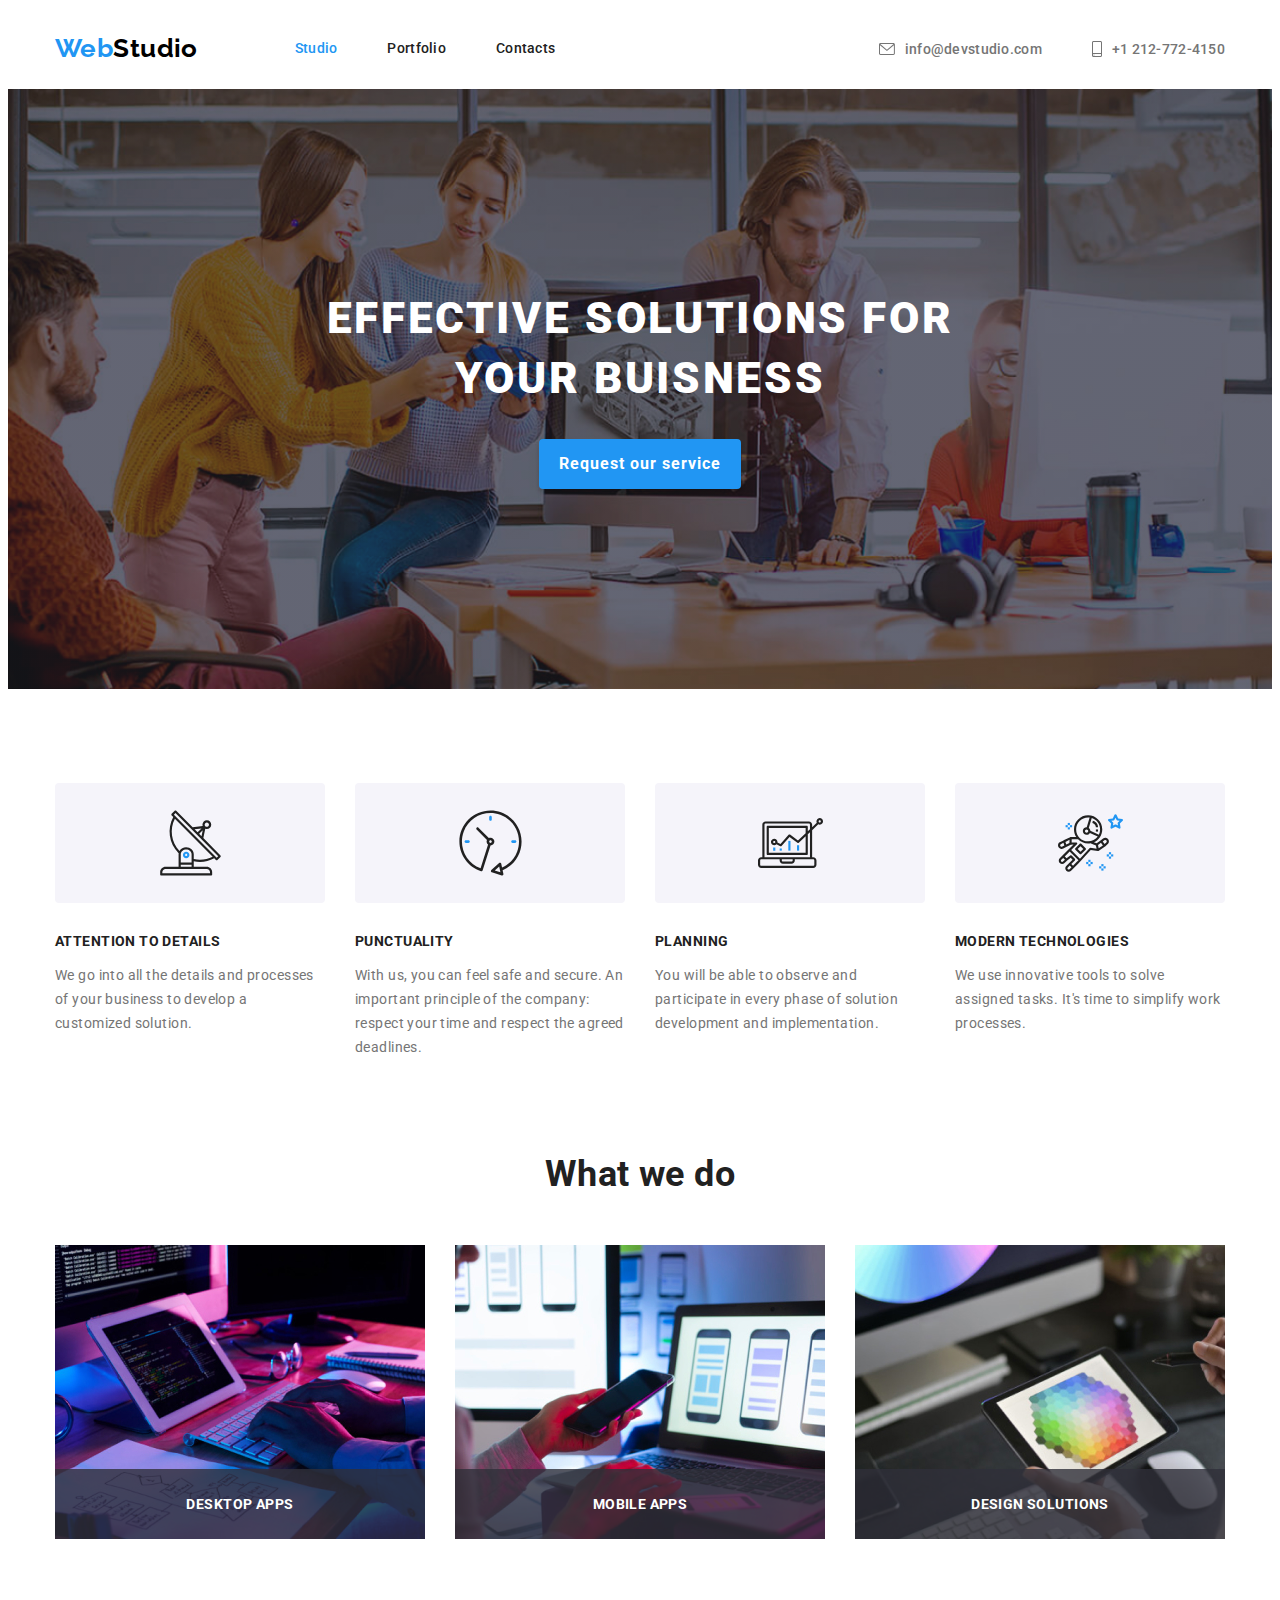
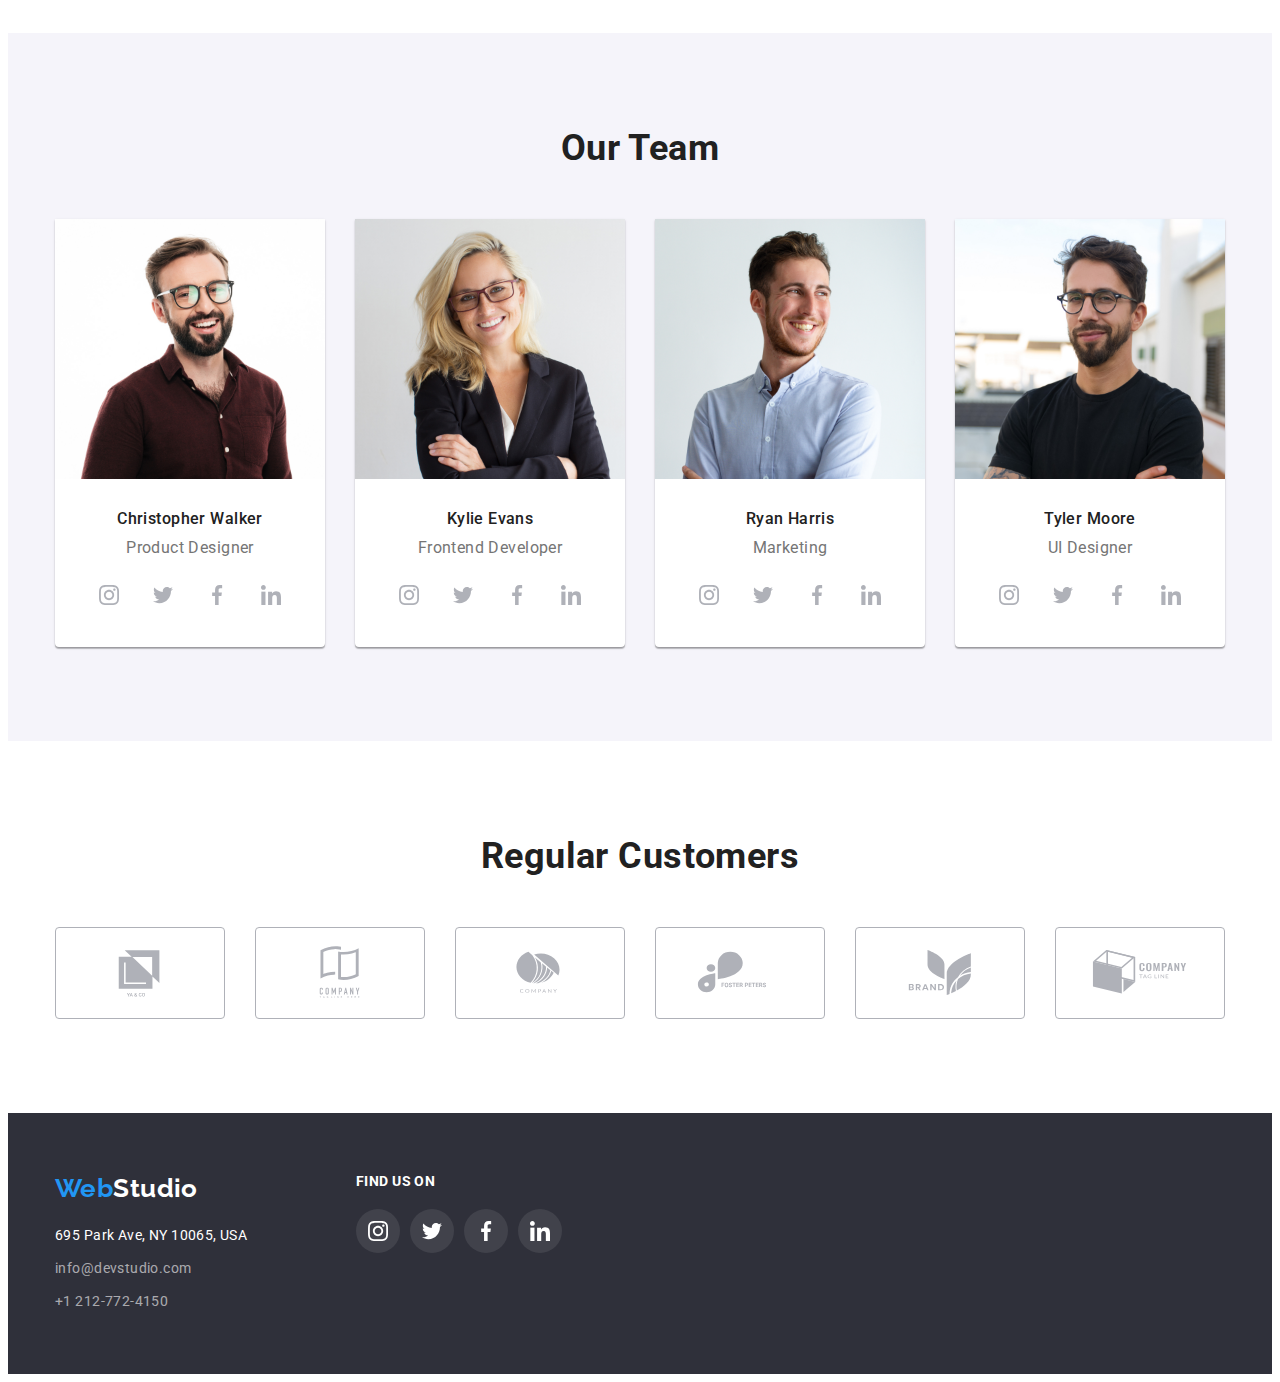
==== index.html @ cb1617dd "update1" ====
<!DOCTYPE html>
<html lang="en">
<head>
    <meta charset="UTF-8">
    <meta http-equiv="X-UA-Compatible" content="IE=edge">
    <meta name="viewport" content="width=device-width, initial-scale=1.0">
    <title>homework #1</title>
    <link rel="preconnect" href="https://fonts.googleapis.com"> 
    <link rel="preconnect" href="https://fonts.gstatic.com" crossorigin> 
    <link href="https://fonts.googleapis.com/css2?family=Raleway:wght@700&family=Roboto:wght@400;500;700;900&display=swap" rel="stylesheet">
    <link rel="stylesheet" href="https://cdnjs.cloudflare.com/ajax/libs/modern-normalize/1.1.0/modern-normalize.min.css" integrity="sha512-wpPYUAdjBVSE4KJnH1VR1HeZfpl1ub8YT/NKx4PuQ5NmX2tKuGu6U/JRp5y+Y8XG2tV+wKQpNHVUX03MfMFn9Q==" crossorigin="anonymous" referrerpolicy="no-referrer" />
    <link rel="stylesheet" href="./Stylee.css">
      <style>
            a{text-decoration: none;
            }
            li{list-style-type: none;}</style>
        
</head>
<body>
    
    <header class="header-nav-studio ">
        <div class="conteiner">
            
        <nav class="logos ">
            

            <a href="index.html" class="logo">Web<span class="color-logo">Studio</a>
            <ul class="logos upper-logos">
               
                <li class="li-bar"><a href="index.html" class=" nav-bar color-change " style="color:#2196F3"><div class="sub-border"></div>Studio</a></li>
                    <li class="li-bar"><a href="portfolio.index.html" class="nav-bar color-change "><div class="sub-border"></div>Portfolio</a></li>
                <li><a href="" class="nav-bar color-change"><div class="sub-border"></div>Contacts</a></li>
            </ul>
        </nav>
            <ul class="logos upper-logos mail-tel">
                
                    <li><a href="mailto:info@devstudio.com" class="upper-contact-info ">
                        <svg width="16" height="12" class="envelop"><use href="./icons.svg#icon-envelope-hover"></use></svg>info@devstudio.com</a></li>
                    <li><a href="tel:+1 212-772-4150" class="upper-contact-info "><svg width="10" height="16" class="envelop"><use href="./icons.svg#icon-smartphone"></use></svg>+1 212-772-4150</a></li>
                </ul>
            
            </div>  
    </header>
    <main>
        
        <section class="first-bg ">
            <div class="conteiner bg">
                
                    <h1 class="main-words">
                        EFFECTIVE SOLUTIONS FOR YOUR BUISNESS
                    </h1>
                    <button type="button" class="first-btn" data-open-modal>Request our service</button>
        
        </div>
        </section>  
        <section class="info-section section">
            <div class="conteiner">
            <h2 class="title hide">Second section</h2>
            <ul class="info">
                <li class="block">
                  <div class="icons-up"><svg width="65" height="70"><use href="./icons.svg#icon-antenna-1"></use></svg></div>

                    <h3 class="section-headers">ATTENTION TO DETAILS</h3>
                    <p class="details">We go into all the details and processes of your business to develop a customized solution.</p> 
                </li>



                <li class="block">
                    <div class="icons-up"><svg width="65" height="70"><use href="./icons.svg#icon-clock-1"></use></svg></div>
                    <h3 class="section-headers">PUNCTUALITY</h3>
                   <p class="details">With us, you can feel safe and secure. An important principle of the company: respect your time and respect the agreed deadlines.</p> 

                </li>



                <li class="block">
                    <div class="icons-up"><svg width="65" height="70"><use href="./icons.svg#icon-diagram-1"></use></svg></div>
                    <h3 class="section-headers">PLANNING</h3>
                     <p class="details">You will be able to observe and participate in every phase of solution development and implementation.
                    </p> 
                </li>



                <li class="block">
                    <div class="icons-up"><svg width="65" height="70"><use href="./icons.svg#icon-astronaut-1"></use></svg></div>
                    <h3 class="section-headers">MODERN TECHNOLOGIES</h3>
                    <p class="details">We use innovative tools to solve assigned tasks. It's time to simplify work processes.</p> 
                </li>



            </ul>
        </div>
        </section>
        <section class="section-img section">
            <div class="conteiner">
                <h2 class="title">What we do</h2>
                <ul class="img-pict">
                        <li class="img-picture">
                            <div class="picture-name"><p class="offers">DESKTOP APPS</p>
                            <img src="./img/img1/img.jpg" alt="" width="370">
                            </div>
                        </li>
                        <li class="img-picture">
                            <div class="picture-name"><p class="offers">MOBILE APPS</p>
                            <img src="./img/img1/img-2.jpg" alt="" width="370">
                        </li>
                        <li class="img-picture">
                            <div class="picture-name"><p class="offers">DESIGN SOLUTIONS</p>
                            <img src="./img/img1/img-3.jpg" alt="" width="370">
                        </li>


                </ul>
            </div>
        </section>
        <section class="second-bg section">
            <div class="conteiner">
            <h2 class="title">Our Team</h2>
            <ul class="people">
                <li class="people-list"><img src="./img/img1/img-4.jpg" alt="" width="270" >
                    <h3 class=" studio-img-header">Christopher Walker</h3>
                    <p class="studio-img-prop">Product Designer</p>
                    <ul class="social-link list link">
                        <li class="social-list"><a href="" class="studio-soc-link"><svg class="social-icons" width="20" height="20">
                            <use href="./icons.svg#icon-instagram-2"></use>
                        </svg></a></li>
                        <li class="social-list"><a href="" class="studio-soc-link"><svg class="social-icons"width="20" height="20" >
                            <use href="./icons.svg#icon-twitter-1"></use>
                        </svg></a></li>
                        <li class="social-list"><a href="" class="studio-soc-link"><svg class="social-icons" width="20" height="20">
                            <use href="./icons.svg#icon-facebook-1"></use>
                        </svg></a></li>
                        <li class="social-list"><a href="" class="studio-soc-link"><svg class="social-icons" width="20" height="20">
                            <use href="./icons.svg#icon-linkedin-1"></use>
                        </svg></a></li>
                    </ul>
                </li>
                <li class="people-list"><img src="./img/img1/img-5.jpg" alt="" width="270">
                    <h3 class="studio-img-header">Kylie Evans</h3>
                    <p class=" studio-img-prop">Frontend Developer</p>
                    <ul class="social-link list link">
                        <li class="social-list"><a href="" class="studio-soc-link"><svg class="social-icons" width="20" height="20">
                            <use href="./icons.svg#icon-instagram-2"></use>
                        </svg></a></li>
                        <li class="social-list"><a href="" class="studio-soc-link"><svg class="social-icons" width="20" height="20">
                            <use href="./icons.svg#icon-twitter-1"></use>
                        </svg></a></li>
                        <li class="social-list"><a href="" class="studio-soc-link"><svg class="social-icons" width="20" height="20">
                            <use href="./icons.svg#icon-facebook-1"></use>
                        </svg></a></li>
                        <li class="social-list"><a href="" class="studio-soc-link"><svg class="social-icons" width="20" height="20">
                            <use href="./icons.svg#icon-linkedin-1"></use>
                        </svg></a></li>
                    </ul>
                </li>
                <li class="people-list"><img src="./img/img1/img-6.jpg" alt="" width="270">
                    <h3 class=" studio-img-header">Ryan Harris</h3>
                    <p class=" studio-img-prop">Marketing</p>
                    <ul class="social-link list link">
                        <li class="social-list"><a href="" class="studio-soc-link"><svg class="social-icons" width="20" height="20">
                            <use href="./icons.svg#icon-instagram-2"></use>
                        </svg></a></li>
                        <li class="social-list"><a href="" class="studio-soc-link"><svg class="social-icons" width="20" height="20">
                            <use href="./icons.svg#icon-twitter-1"></use>
                        </svg></a></li>
                        <li class="social-list"><a href="" class="studio-soc-link"><svg class="social-icons" width="20" height="20">
                            <use href="./icons.svg#icon-facebook-1"></use>
                        </svg></a></li>
                        <li class="social-list"><a href="" class="studio-soc-link"><svg class="social-icons" width="20" height="20">
                            <use href="./icons.svg#icon-linkedin-1"></use>
                        </svg></a></li>
                    </ul>
                </li>
                <li class="people-list"><img src="./img/img1/img-7.jpg" alt="" width="270">
                     <h3 class=" studio-img-header">Tyler Moore</h3>
                     <p class="studio-img-prop">UI Designer</p>
                     <ul class="social-link list link">
                        <li class="social-list"><a href="" class="studio-soc-link"><svg class="social-icons" width="20" height="20" >
                            <use href="./icons.svg#icon-instagram-2"></use>
                        </svg></a></li>
                        <li class="social-list"><a href="" class="studio-soc-link"><svg class="social-icons" width="20" height="20">
                            <use href="./icons.svg#icon-twitter-1"></use>
                        </svg></a></li>
                        <li class="social-list"><a href="" class="studio-soc-link"><svg class="social-icons" width="20" height="20">
                            <use href="./icons.svg#icon-facebook-1"></use>
                        </svg></a></li>
                        <li class="social-list"><a href="" class="studio-soc-link"><svg class="social-icons" width="20" height="20">
                            <use href="./icons.svg#icon-linkedin-1"></use>
                        </svg></a></li>
                    </ul>
                </li>




            </ul>

        </div>
        </section>
        <section class="section">
            <div class="conteiner">
            <h2 class="title">Regular Customers</h2>
            <ul class="icons-list-down">
                <li class="icons-box"><a href="" class="icon-box-link"><svg class="icons-down-studio" width="106" height="60">
                    <use href="./icons.svg#icon-Logo"></use>
                </svg></a></li>
                <li class="icons-box"><a href="" class="icon-box-link"><svg class="icons-down-studio" width="106" height="60">
                    <use href="./icons.svg#icon-Logo-2"></use>
                </svg></a></li>
                <li class="icons-box"><a href="" class="icon-box-link"><svg class="icons-down-studio" width="106" height="60">
                    <use href="./icons.svg#icon-Logo-3"></use>
                </svg></a></li>
                <li class="icons-box"><a href="" class="icon-box-link"><svg class="icons-down-studio" width="106" height="60">
                    <use href="./icons.svg#icon-Logo-4"></use>
                </svg></a></li>
                <li class="icons-box"><a href="" class="icon-box-link"><svg class="icons-down-studio" width="106" height="60">
                    <use href="./icons.svg#icon-Logo-5"></use>
                </svg></a></li>
                <li class="icons-box"><a href="" class="icon-box-link"><svg class="icons-down-studio" width="106" height="60">
                    <use href="./icons.svg#icon-Logo-6"></use>
                </svg></a></li>
            </ul>
        </div>
        </section>
    </main>
    <footer>
        <div class="conteiner">
            <div class="main-footer-flex">
                <div class="conteiner-contacts">
                        <a href="index.html" class="logo logo-footer">Web<span class="color-logo-down">Studio</a>
                        <address>
            
                
                        <ul class="footer-flex">
                        
                                <li class="adress-google"><a href="https://goo.gl/maps/2E1uWRTM2Sup1DQt5" class="down-adress color-change-white"> 695 Park Ave, NY 10065, USA</a></li>
                                <li><a href="mailto:info@devstudio.com" class="down-contact-info color-change-down">
                                        info@devstudio.com</a></li>
                                <li><a href="tel:+1 212-772-4150" class="down-contact-info color-change-down">+1 212-772-4150</a>
                            
                        </ul>
                    </div>       
                        <div class="footer-icons-flex">
                                    <p class="words-link">Find us on</p>
                                <ul class="social-link-footer list link footer-icons">
                                    
                                        <li class="social-list-footer"><a href="" class="studio-soc-link-footer"><svg class="social-icons-footer" width="20" height="20">
                                            <use href="./icons.svg#icon-instagram-2"></use>
                                        </svg></a></li>
                                        <li class="social-list-footer"><a href="" class="studio-soc-link-footer"><svg class="social-icons-footer" width="20" height="20">
                                            <use href="./icons.svg#icon-twitter-1"></use>
                                        </svg></a></li>
                                        <li class="social-list-footer"><a href="" class="studio-soc-link-footer"><svg class="social-icons-footer" width="20" height="20">
                                            <use href="./icons.svg#icon-facebook-1"></use>
                                        </svg></a></li>
                                        <li class="social-list-footer"><a href="" class="studio-soc-link-footer"><svg class="social-icons-footer" width="20" height="20">
                                            <use href="./icons.svg#icon-linkedin-1"></use>
                                        </svg></a></li>
                                 </ul>
                         </div>   
            </div>   
           
            <div class="backdrop is-hidden" data-backDrop>
                <div class="window">
                    <a href="" data-close-modal>
                    <div class="border">
                        <svg width="11" height="11" class="close-cross"><use href="./icons.svg#icon-Vector-2"></use></svg></div></a></div></div>
       

         </address>


        </div>
    </footer>
  <script>
        const refs = {
              openModalBtn: document.querySelector("[data-open-modal]"),
              closeModalBtn: document.querySelector ("[data-close-modal]") , 
              backDrop:    document.querySelector("[data-backdrop]"),
            
        };

        refs.openModalBtn.addEventListener("click" , toggleModal)
        refs.closeModalBtn.addEventListener("click" , toggleModal)
        refs.backDrop.addEventListener("click" , logBackDropClick)

        function toggleModal() {
            refs.backDrop.classList.toggle("is-hidden")
        }
        function logBackDropClick() {
            console.log("")
        }

  </script>
</body>
</html>
---- Stylee.css ----
.color-change{
    color: #212121;;
}
.color-change:hover{
    color: #2196F3;

}.color-change:hover .sub-border{
    
    background: #2196F3;
}

.color-change-gray{
    color: #757575;
}
.color-change-gray:hover{
    color: #2196F3;
    fill: #2196F3;
}
.color-change-white{
    color: white;
}
.color-change-white:hover{
    color: #2196f3;
}
.color-change-down{
     color: rgba(255, 255, 255, 0.6);
}
.color-change-down:hover{
    color: #2196f3;}
.color-logo{
    color: black;
}
.color-logo-down{
    color: #FFFFFF;
}
*{
    box-sizing: border-box;
}
h1,h2,h3,h4,h5,h6,ul,p{
    margin: 0;
    padding: 0;
}
body{
    font-family: Roboto;
    line-height: 1.71;
    letter-spacing: 0.03em;
    font-size: 14px;
   
}
.conteiner{
   width: 1200px;
   padding: 0 15px;
   margin: 0 auto;
   
   
}
img{
    display: block;
    max-width: 100%;
    height: auto;
}
header .conteiner{
    display: flex;
   
}
.li-bar{
    margin-right: 50px;
    
}

.logos{
    display: flex;
   align-items: center;

    
    
}
.sub-border{
    
border-radius: 2px;
position: absolute;
width: 48px;
height: 4px;
bottom: 0;
align-items: center;

}


.info{
    display: flex;
}
.block{
    width: 270px;
    

  
}


.block:not(:last-child){
    margin-right: 30px;
}
.upp-nav{
    display: flex;
}
.logo{
    font-family: 'Raleway';
    font-style: normal;
    font-weight: 700;
    font-size: 26px;
    line-height: 31px;
    /* identical to box height */
    margin-right: 97px;
    
    color: #2196F3;}
  
    .envelop{
        margin-right: 10px;
        fill: currentColor;
        
      
    }
    .nav-bar{
        font-style: normal;
        font-weight: 500;
        font-size: 14px;
        line-height: 16px;
        letter-spacing: 0.02em;
       
        
        }
        .nav-bar-right{
            margin-right: 50px;
        }
    .header-nav{
        padding: 25px 0 ;
        border-bottom: 1px solid #ececec;
        position: relative;
        
        
    }
    .header-nav-studio{
        padding: 25px 0 ;
        
        position: relative;
        
    }
    .mail-tel{
        margin-left: auto;
        gap: 50px;
    }
    .img-pict{
        display: flex;
        padding-left: 0;

    }
    .img-picture{
        margin-right: 30px;
    }
    .img-picture:last-child{
        margin-right: 0;
    }
    
    .upper-contact-info{
        font-style: normal;
        font-weight: 500;
        font-size: 14px;
        line-height: 16px;
        letter-spacing: 0.02em;
        display: flex;
        align-items: center;
        
        color: #757575;}
        .upper-contact-info:hover{
            color: #2196F3;

        }
        
    
    .icons-up{
        background-color: #F5F4FA;
        border-radius: 4px;
        width: 270px;
        height: 120px;
        display: flex;
        justify-content: center;
        align-items: center;
        margin-bottom: 30px;
       
    }    
    
    .people{
        display: flex;
        padding-left: 0;
    }
    .people-list{
        background-color: #FFFFFF;
        box-shadow: 0px 1px 3px rgba(0, 0, 0, 0.12), 0px 1px 1px rgba(0, 0, 0, 0.14), 0px 2px 1px rgba(0, 0, 0, 0.2);
        border-radius: 0px 0px 4px 4px;
       
        text-align: center;
        width: 270px;
       
     
    }
    .people-list:not(:last-child){
        margin-right: 30px;
    }
    .block-port{
        width: 370px;
       
      
    
    }
    /* .block-port:hover{
       
        box-shadow: 0px 1px 1px rgba(0, 0, 0, 0.12),   
         0px 4px 4px rgba(0, 0, 0, 0.06), 1px 4px 6px rgba(0, 0, 0, 0.16);

    } */
   
   
    
    .main-words{
        width: 695px;
       
      
        font-style: normal;
        font-weight: 900;
        font-size: 44px;
        line-height: 1.36;
        /* or 136% */
        text-align: center;
        letter-spacing: 0.06em;
        text-transform: uppercase;
        margin: 0 auto 30px;
        
        color: #FFFFFF;}
        
        .first-btn{
        margin: 0 auto ;
        padding: 10px 20px;
          
            font-family: inherit;
            font-style: normal;
            font-weight: 700;
            font-size: 16px;
            line-height: 1.88;
            /* identical to box height, or 188% */
            display: flex;
            align-items: center;
            text-align: center;
            letter-spacing: 0.06em;
            cursor: pointer;
            border: none;
            
            color: #FFFFFF;
            background: #2196F3;
            box-shadow: 0px 4px 4px rgba(0, 0, 0, 0.15);
            border-radius: 4px;
            }
    .section{
        padding: 94px 0;
    }
    .info-section{
        padding: 94px 0 0 0;
        
    }
    .first-bg{

           padding-top: 200px;
           padding-bottom: 200px;
        
      background-color: #C4C4C4;
      background-image:linear-gradient(rgba(47, 48, 58, 0.4),rgba(47, 48, 58, 0.4)),url(./img/img2/Img-17.jpg) ;
      



      
      background-position: center;
      background-repeat: no-repeat;
      background-size: cover;
                }
        .section-headers{
           margin-bottom: 15px;
            font-style: normal;
            font-weight: 700;
            font-size: 14px;
            line-height: 16px;
           
            text-transform: uppercase;
            
            color: #212121;}
           
           
    .details{
        font-style: normal;
        
        font-size: 14px;
        
        /* or 171% */
      
        
        color: #757575;
        }
        
        .title{
           margin-bottom: 50px;
            font-style: normal;
            font-weight: 700;
            font-size: 36px;
            line-height: 42px;
            text-align: center;
      
            
            color: #212121;}
        .second-bg{background: #F5F4FA;}
        .social-link{
            display: flex;
            justify-content: center;
            align-items: center;
            gap: 10px;
            padding-bottom: 30px;
            
        }
        .social-list{
            
            width: 44px;
            height: 44px;
           
            
            
           
        }
        
      
        .studio-soc-link{
            
            width: 44px;
            height: 44px;
            
            
            
            display: flex;
            justify-content: center;
            align-items: center;
            border-radius: 50%;

            
        }
        .studio-soc-link-footer{
            background-color: rgba(225, 225, 225, 0.1);
            width: 44px;
            height: 44px;
            
            
            
            display: flex;
            justify-content: center;
            align-items: center;
            border-radius: 50%;

        }
        .studio-soc-link:hover {
            background-color: #2196F3;
        }
        .studio-soc-link:hover .social-icons{
            fill: #FFFFFF;
        }
        .studio-soc-link-footer:hover {
            background-color: #2196F3;
        }
        .studio-soc-link-footer:hover .social-icons{
            fill: #FFFFFF;
        }
        .social-icons{
            
            justify-content: center;
            fill: #afb1b8; 

        }
        .social-icons-footer{
            
            justify-content: center;
            fill: #FFFFFF; 

        }
    .icons-list-down{
        display: flex;
        justify-content: center;
        align-items: center;
        gap: 30px;

        
    }
  
   .icon-box-link{
   
    display: flex;
    justify-content: center;
    align-items: center;
    border: 1px solid #AFB1B8;
    width: 170px;
    height: 92px;
    border-radius: 4px;
    
    
   }
   .icon-box-link:hover .icons-down-studio {
   fill: #2196F3;
   
   
   }
   .icon-box-link:hover {
    border-color: #2196F3;
   }
   .icons-down-studio{
   
    fill: #AFB1B8;
   }
  footer{
            background: #2F303A;
            padding: 60px 0;
               
  }
        .down-adress{
            font-style: normal;
            
            font-size: 14px;
          
            /* or 171% */
        
            
            color: #FFFFFF;}
    
.down-contact-info{
    font-style: normal;
 
    font-size: 14px;
    
   

    
    color: rgba(255, 255, 255, 0.6);
    }
address ul {
    padding-left: 0;
}
.footer-flex{
    display: flex;
    flex-direction: column;
    gap: 9px;
    width: 231px;
}


.conteiner-contacts{
    margin-right: 70px;
}
.main-footer-flex{
    display: flex;

}
.social-link-footer{
    display: flex;
   
    align-items: center;
    gap: 10px;
    
}


.words-link{
    margin-bottom: 20px;
    
    font-style: normal;
font-weight: 700;
font-size: 14px;
line-height: 16px;
letter-spacing: 0.03em;
text-transform: uppercase;

color: #FFFFFF;
}

   
.btn-colors-portfolio{
    font-family: inherit;
    color: #212121;
    background-color: #F5F4FA;
    cursor: pointer;
    border: none;
    font-style: normal;
font-weight: 500;
font-size: 16px;
line-height: 1.62;
/* identical to box height, or 162% */


padding: 6px 33px;

border-radius: 4px;
}



.btn-list{
    margin: 0 0 50px;
    display: flex;
    justify-content: center;
    gap: 8px;
    
    
}
.btn-colors-portfolio:hover{
    color: #FFFFFF;
    background-color: #2196F3;
    box-shadow: 0px 3px 1px rgba(0, 0, 0, 0.1), 0px 1px 2px rgba(0, 0, 0, 0.08), 0px 2px 2px rgba(0, 0, 0, 0.12);

}
.link-portfolio-pict{
    display: block;
}
.link-portfolio-pict:hover {
   
    
box-shadow: 0px 1px 1px rgba(0, 0, 0, 0.12), 0px 4px 4px rgba(0, 0, 0, 0.06), 1px 4px 6px rgba(0, 0, 0, 0.16);

}
.link-portfolio-pict:hover .text-styles{
   transition: 1s ;

   opacity: 1;
}
.link-portfolio-pict:hover .opac-text::before{
opacity: 1;
transition: 1s ;
}

.picture-name{
    position: relative;
    display: flex;
    justify-content: center;
    align-content: unset;
    width: 100%;
    height: 100%;
}
.offers{
    bottom: 27px;
    position: absolute;
    font-style: normal;
font-weight: 700;
font-size: 14px;
line-height: 16px;
text-align: center;
letter-spacing: 0.03em;
text-transform: uppercase;

color: #FFFFFF;

}
.picture-name::before{
    display: inline-block;
    position: absolute;
    content: '';
    width: 100%;
    height: 70px;
    bottom: 0;
    background: rgba(47, 48, 58, 0.8);
}

.opac-text{
   position: relative;
   display: flex;
   justify-content: center;
   align-items: center;
   width: 100%;
   height: 100%;
   ;
   
   
}
.opac-text::before{
    display: inline-block;
    position: absolute;
    content: '';
    width: 100%;
    height: 100%;
    background-color: rgba(33, 150, 243, 0.9);

opacity: 0;

}
.text-styles{
    position: absolute;
    font-style: normal;
    font-weight: 400;
    font-size: 18px;
    line-height: 156%;
    /* or 156% */
    letter-spacing: 0.03em;
    
    color: #FFFFFF;
    opacity: 0;
    width: 322px;
    height: 140px;
    
    
   
    

    

    
  



}

.portfolio-header{
    border-bottom: 1px solid #ECECEC;
}
.portfolio-img-header{
    font-style: normal;
    font-weight: 700;
    font-size: 18px;
    line-height: 2.00;
    /* identical to box height, or 200% */
    letter-spacing: 0.06em;
    margin-bottom: 4px;
   
    color: #212121;}
    .portfolio-img-prop{
        font-style: normal;
       
        font-size: 16px;
        line-height: 1.88;
        /* identical to box height, or 188% */
       
       
        color: #757575;
        }
        .portfolio-list{
            display: flex;
           
            flex-wrap: wrap;
            padding-left: 0;
            gap: 30px;
            
        }
        .position-img{
            border: 1px solid #ececec;
            padding: 20px 24px;
            border-top: none;
        }
        .hide{
            display: none;
        }
        
        
        .studio-img-header{
            font-style: normal;
            font-weight: 500;
            font-size: 16px;
            line-height: 19px;
            /* identical to box height */
         
            padding-top: 30px;
            margin-bottom: 10px;
            
            color: #212121;}
            .studio-img-prop{
                font-style: normal;
                padding-bottom: 16px;
                font-size: 16px;
                line-height: 19px;
                /* identical to box height */
                margin-top: 0px;
                
                
                color: #757575;}
.logo-footer{
    display: inline-block;
    margin-bottom: 20px;
    margin-right: 0;
}

.backdrop{
    position: fixed;
    top: 0;
    left: 0;
    width: 100%;
    height: 100%;
    background: rgba(0, 0, 0, 0.2);
}
.backdrop.is-hidden{
    opacity: 0;
    pointer-events: none;
    
}
.window{
    position: absolute;
    top: 50%;
    left: 50%;
    transform: translate(-50%, -50%);
    width: 528px;
    height: 582px;
    background-color: #FFFFFF;
    padding: 8px;
   display: flex;
   flex-direction: row-reverse;
   box-shadow: 0px 1px 3px rgba(0, 0, 0, 0.12), 0px 1px 1px rgba(0, 0, 0, 0.14), 0px 2px 1px rgba(0, 0, 0, 0.2);
border-radius: 4px;
    
}
.close-cross{
top: 0;
right: 0;


}
.border{
    width: 30px;
height: 30px;
border-radius: 50%;
border: 1px solid rgba(0, 0, 0, 0.1);
display: flex;
align-items: center;
justify-content: center;
}
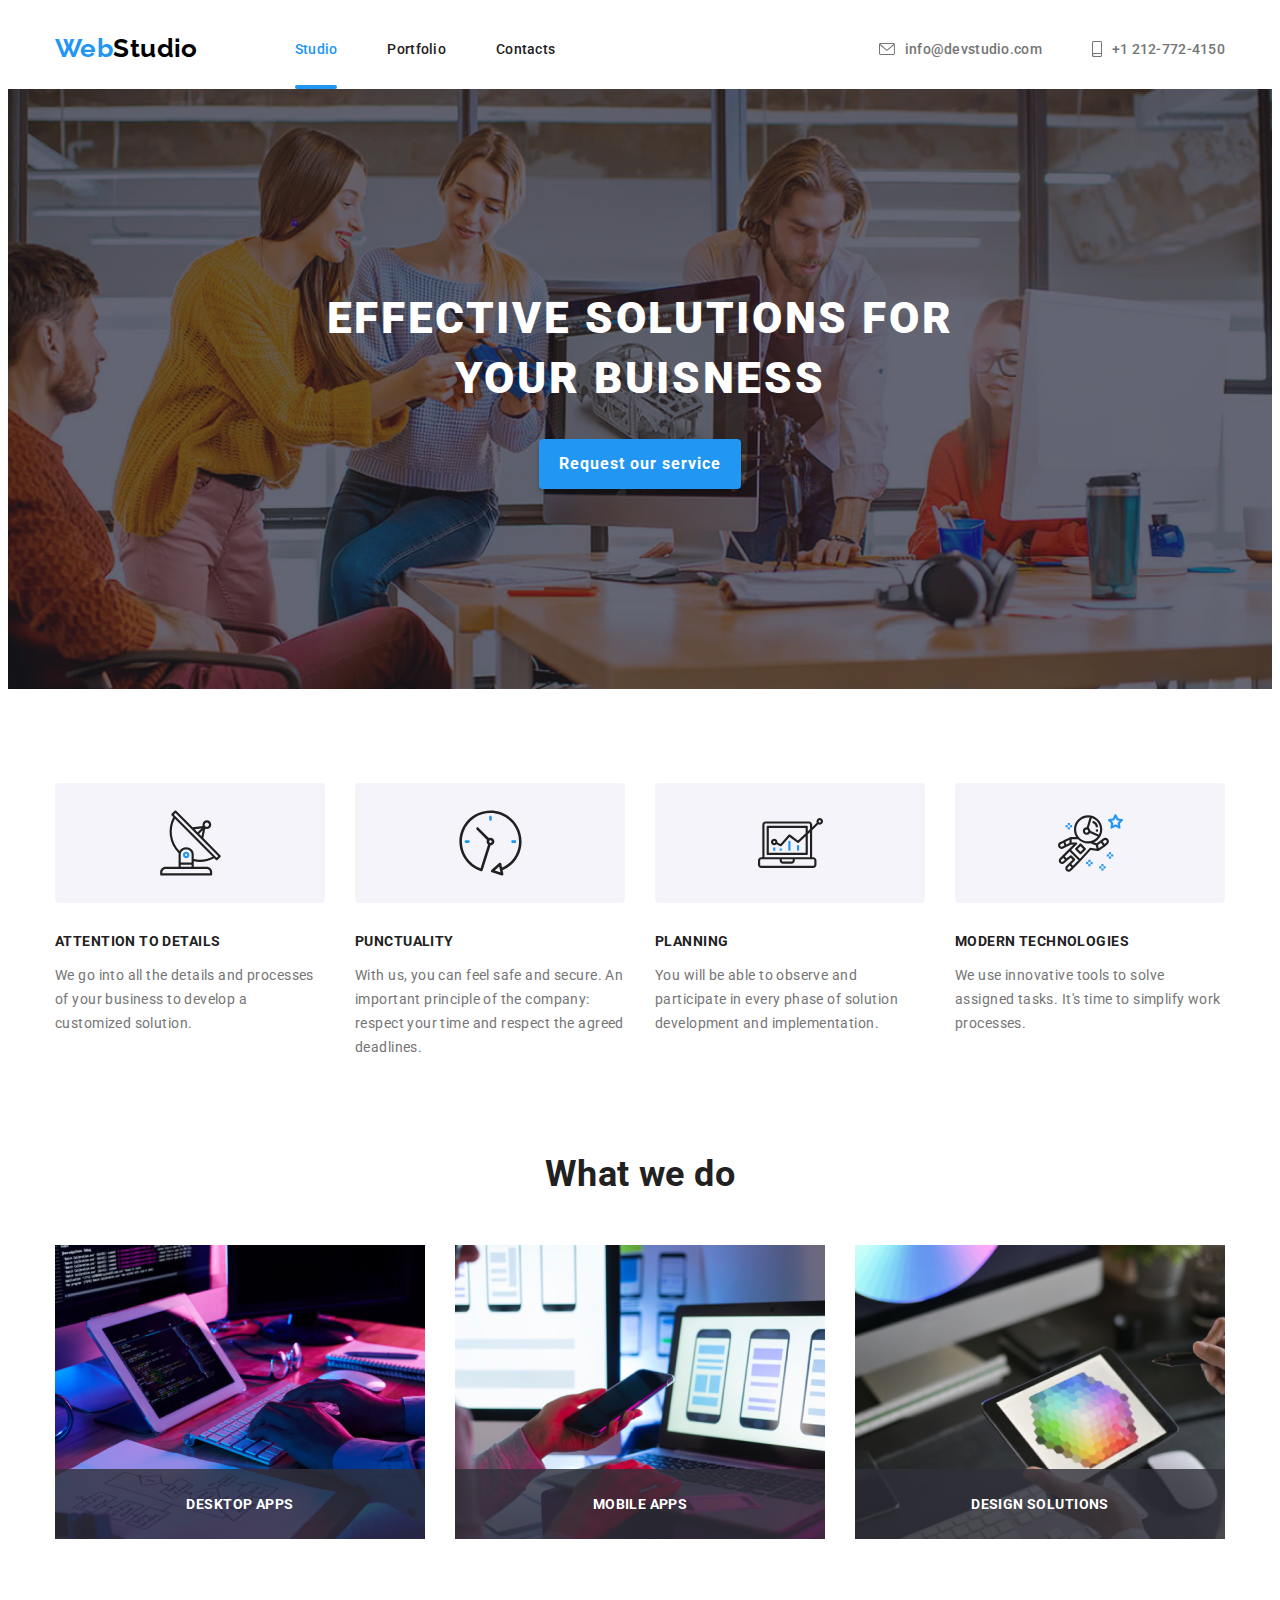
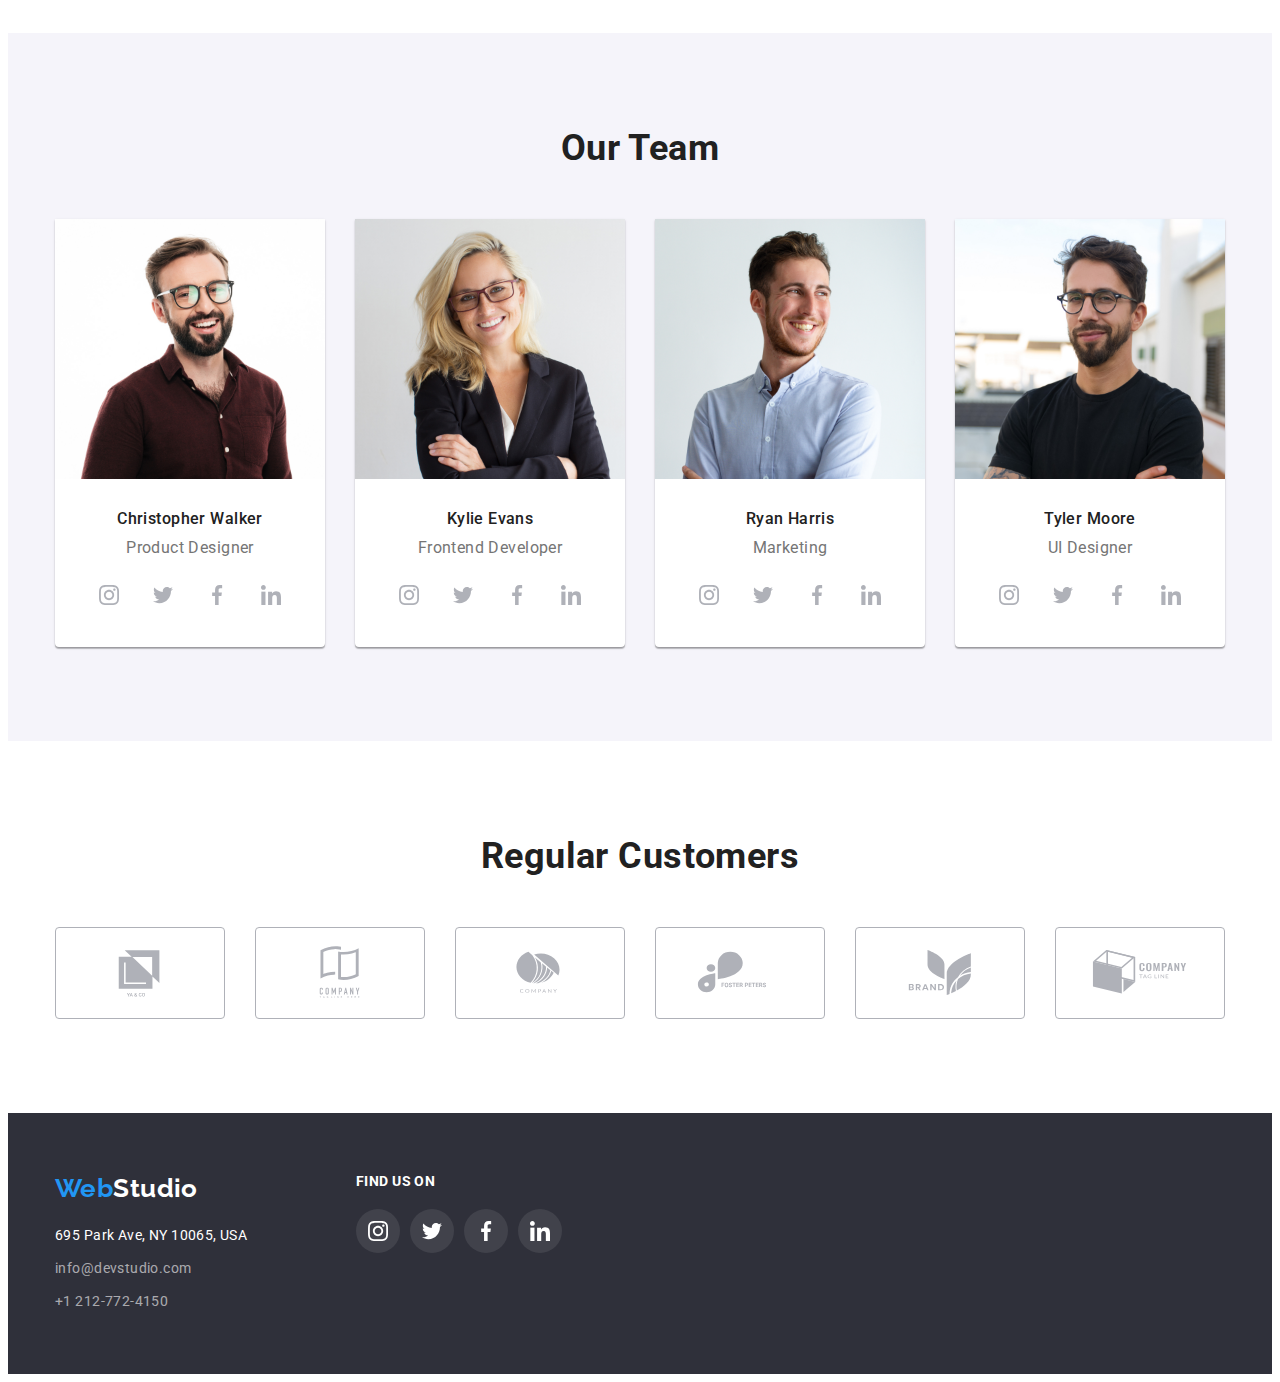
==== commit 84dc2e01: "dds" ====
--- a/index.html
+++ b/index.html
@@ -27,9 +27,9 @@
             <a href="index.html" class="logo">Web<span class="color-logo">Studio</a>
             <ul class="logos upper-logos">
                
-                <li class="li-bar"><a href="index.html" class=" nav-bar color-change " style="color:#2196F3"><div class="sub-border"></div>Studio</a></li>
-                    <li class="li-bar"><a href="portfolio.index.html" class="nav-bar color-change "><div class="sub-border"></div>Portfolio</a></li>
-                <li><a href="" class="nav-bar color-change"><div class="sub-border"></div>Contacts</a></li>
+                <li class="li-bar"><a href="index.html" class=" nav-bar color-change nav-bar-border" style="color:#2196F3">Studio</a></li>
+                    <li class="li-bar"><a href="portfolio.index.html" class="nav-bar color-change ">Portfolio</a></li>
+                <li><a href="" class="nav-bar color-change">Contacts</a></li>
             </ul>
         </nav>
             <ul class="logos upper-logos mail-tel">
@@ -100,16 +100,16 @@
                 <h2 class="title">What we do</h2>
                 <ul class="img-pict">
                         <li class="img-picture">
-                            <div class="picture-name"><p class="offers">DESKTOP APPS</p>
+                            <p class="offerss">DESKTOP APPS</p>
                             <img src="./img/img1/img.jpg" alt="" width="370">
-                            </div>
+                            
                         </li>
                         <li class="img-picture">
-                            <div class="picture-name"><p class="offers">MOBILE APPS</p>
+                           <p class="offerss">MOBILE APPS</p>
                             <img src="./img/img1/img-2.jpg" alt="" width="370">
                         </li>
                         <li class="img-picture">
-                            <div class="picture-name"><p class="offers">DESIGN SOLUTIONS</p>
+                            <p class="offerss">DESIGN SOLUTIONS</p>
                             <img src="./img/img1/img-3.jpg" alt="" width="370">
                         </li>
 
@@ -264,12 +264,18 @@
                          </div>   
             </div>   
            
-            <div class="backdrop is-hidden" data-backDrop>
+            <!-- <div class="backdrop is-hidden" data-backDrop>
                 <div class="window">
                     <a href="" data-close-modal>
                     <div class="border">
                         <svg width="11" height="11" class="close-cross"><use href="./icons.svg#icon-Vector-2"></use></svg></div></a></div></div>
-       
+        -->
+        <div class="backdrop is-hidden" data-backDrop>
+            <div class="window">
+                <button class="border" data-close-modal>
+               
+                    <svg width="11" height="11" class="close-cross"><use href="./icons.svg#icon-Vector-2"></use></svg></div></button></div>
+   
 
          </address>
 
--- a/Stylee.css
+++ b/Stylee.css
@@ -7,6 +7,28 @@
 }.color-change:hover .sub-border{
     
     background: #2196F3;
+}
+.nav-bar-border::after {
+    content: '';
+    border-radius: 2px;
+    position: absolute;
+    width: 42px;
+    height: 4px;
+    bottom: 0;
+    
+    background: #2196F3;
+    
+}
+.nav-bar-border-portfolio::after{
+    content: '';
+    border-radius: 2px;
+    position: absolute;
+    width: 58px;
+    height: 4px;
+    bottom: 0;
+    
+    background: #2196F3;
+    
 }
 
 .color-change-gray{
@@ -127,8 +149,9 @@
         font-size: 14px;
         line-height: 16px;
         letter-spacing: 0.02em;
-       
-        
+       display: flex;
+       justify-content: center;
+       transition:  cubic-bezier(0, 0, 1, 1) 250ms;
         }
         .nav-bar-right{
             margin-right: 50px;
@@ -154,10 +177,62 @@
         display: flex;
         padding-left: 0;
 
-    }
+
+    }
+    .offers{
+        bottom: 27px;
+        position: absolute;
+        font-style: normal;
+    font-weight: 700;
+    font-size: 14px;
+    line-height: 16px;
+    text-align: center;
+    letter-spacing: 0.03em;
+    text-transform: uppercase;
+    
+    color: #FFFFFF;
+    
+    
+    }
+
     .img-picture{
         margin-right: 30px;
-    }
+        display: flex;
+    position: relative;
+    }
+    .offerss{
+        bottom: 27px;
+        position: absolute;
+        font-style: normal;
+    font-weight: 700;
+    font-size: 14px;
+    line-height: 16px;
+    text-align: center;
+    justify-content: center;
+    letter-spacing: 0.03em;
+    text-transform: uppercase;
+    align-items: center;
+    display: flex;
+    
+    color: #FFFFFF;
+    width: 100%;
+    height: 70px;
+    bottom: 0;
+    background: rgba(47, 48, 58, 0.8);
+    
+    
+    
+    }
+    .picture-name::before{
+        display: inline-block;
+        position: absolute;
+        content: '';
+        width: 100%;
+        height: 70px;
+        bottom: 0;
+        background: rgba(47, 48, 58, 0.8);
+    }
+    
     .img-picture:last-child{
         margin-right: 0;
     }
@@ -170,7 +245,7 @@
         letter-spacing: 0.02em;
         display: flex;
         align-items: center;
-        
+        transition:  cubic-bezier(0, 0, 1, 1) 250ms;
         color: #757575;}
         .upper-contact-info:hover{
             color: #2196F3;
@@ -341,7 +416,7 @@
             width: 44px;
             height: 44px;
             
-            
+            transition:  cubic-bezier(0, 0, 1, 1) 250ms;
             
             display: flex;
             justify-content: center;
@@ -354,7 +429,7 @@
             background-color: rgba(225, 225, 225, 0.1);
             width: 44px;
             height: 44px;
-            
+            transition:  cubic-bezier(0, 0, 1, 1) 250ms;
             
             
             display: flex;
@@ -383,7 +458,7 @@
         }
         .social-icons-footer{
             
-            justify-content: center;
+            
             fill: #FFFFFF; 
 
         }
@@ -405,7 +480,7 @@
     width: 170px;
     height: 92px;
     border-radius: 4px;
-    
+    transition:  cubic-bezier(0, 0, 1, 1) 250ms;
     
    }
    .icon-box-link:hover .icons-down-studio {
@@ -429,7 +504,7 @@
             font-style: normal;
             
             font-size: 14px;
-          
+            transition:  cubic-bezier(0, 0, 1, 1) 250ms;
             /* or 171% */
         
             
@@ -440,7 +515,7 @@
  
     font-size: 14px;
     
-   
+    transition:  cubic-bezier(0, 0, 1, 1) 250ms;
 
     
     color: rgba(255, 255, 255, 0.6);
@@ -486,6 +561,35 @@
 }
 
    
+
+
+
+
+.btn-list{
+    margin: 0 0 50px;
+    display: flex;
+    justify-content: center;
+    gap: 8px;
+    
+    
+}
+.btn-colors-portfolio:hover{
+    color: #FFFFFF;
+    background-color: #2196F3;
+    box-shadow: 0px 3px 1px rgba(0, 0, 0, 0.1), 0px 1px 2px rgba(0, 0, 0, 0.08), 0px 2px 2px rgba(0, 0, 0, 0.12);
+    transition-timing-function: cubic-bezier(0.4, 0, 0.2, 1);
+}
+.link-portfolio-pict{
+    display: block;
+    transition:  cubic-bezier(0, 0, 1, 1) 250ms;
+}
+.link-portfolio-pict:hover {
+   
+    
+box-shadow: 0px 1px 1px rgba(0, 0, 0, 0.12), 0px 4px 4px rgba(0, 0, 0, 0.06), 1px 4px 6px rgba(0, 0, 0, 0.16);
+
+}
+
 .btn-colors-portfolio{
     font-family: inherit;
     color: #212121;
@@ -493,51 +597,18 @@
     cursor: pointer;
     border: none;
     font-style: normal;
-font-weight: 500;
-font-size: 16px;
-line-height: 1.62;
-/* identical to box height, or 162% */
-
-
-padding: 6px 33px;
-
-border-radius: 4px;
-}
-
-
-
-.btn-list{
-    margin: 0 0 50px;
-    display: flex;
-    justify-content: center;
-    gap: 8px;
-    
-    
-}
-.btn-colors-portfolio:hover{
-    color: #FFFFFF;
-    background-color: #2196F3;
-    box-shadow: 0px 3px 1px rgba(0, 0, 0, 0.1), 0px 1px 2px rgba(0, 0, 0, 0.08), 0px 2px 2px rgba(0, 0, 0, 0.12);
-
-}
-.link-portfolio-pict{
-    display: block;
-}
-.link-portfolio-pict:hover {
-   
-    
-box-shadow: 0px 1px 1px rgba(0, 0, 0, 0.12), 0px 4px 4px rgba(0, 0, 0, 0.06), 1px 4px 6px rgba(0, 0, 0, 0.16);
-
-}
-.link-portfolio-pict:hover .text-styles{
-   transition: 1s ;
-
-   opacity: 1;
-}
-.link-portfolio-pict:hover .opac-text::before{
-opacity: 1;
-transition: 1s ;
-}
+    font-weight: 500;
+    font-size: 16px;
+    line-height: 1.62;
+    /* identical to box height, or 162% */
+
+    transition:  cubic-bezier(0, 0, 1, 1) 250ms;
+
+    padding: 6px 33px;
+
+    border-radius: 4px;
+}
+
 
 .picture-name{
     position: relative;
@@ -546,29 +617,6 @@
     align-content: unset;
     width: 100%;
     height: 100%;
-}
-.offers{
-    bottom: 27px;
-    position: absolute;
-    font-style: normal;
-font-weight: 700;
-font-size: 14px;
-line-height: 16px;
-text-align: center;
-letter-spacing: 0.03em;
-text-transform: uppercase;
-
-color: #FFFFFF;
-
-}
-.picture-name::before{
-    display: inline-block;
-    position: absolute;
-    content: '';
-    width: 100%;
-    height: 70px;
-    bottom: 0;
-    background: rgba(47, 48, 58, 0.8);
 }
 
 .opac-text{
@@ -578,21 +626,24 @@
    align-items: center;
    width: 100%;
    height: 100%;
-   ;
-   
-   
-}
-.opac-text::before{
-    display: inline-block;
-    position: absolute;
-    content: '';
-    width: 100%;
-    height: 100%;
-    background-color: rgba(33, 150, 243, 0.9);
-
-opacity: 0;
-
-}
+   transition:  cubic-bezier(0, 0, 1, 1) 250ms;
+   
+  
+   
+   
+}
+.link-portfolio-pict:hover .text-styles{
+   
+
+    opacity: 1;
+ }
+ .link-portfolio-pict:hover .opac-text::before{
+ opacity: 1;
+ 
+    
+
+  /* cubic-bezier:(0.4, 0, 0.2, 1); */
+ }
 .text-styles{
     position: absolute;
     font-style: normal;
@@ -606,19 +657,25 @@
     opacity: 0;
     width: 322px;
     height: 140px;
-    
-    
-   
-    
-
-    
-
-    
-  
-
-
-
-}
+    transition:  cubic-bezier(0, 0, 1, 1) 250ms;
+
+}
+.opac-text::before{
+    display: inline-block;
+    position: absolute;
+    content: '';
+    width: 100%;
+    height: 100%;
+    background-color: rgba(33, 150, 243, 0.9);
+    transition:  cubic-bezier(0, 0, 1, 1) 250ms;
+   
+/*     
+    transition: width 2s, height 4s; */
+   
+    opacity: 0;
+   
+}
+
 
 .portfolio-header{
     border-bottom: 1px solid #ECECEC;
@@ -695,6 +752,7 @@
     width: 100%;
     height: 100%;
     background: rgba(0, 0, 0, 0.2);
+    transition:  cubic-bezier(0, 0, 1, 1) 250ms;
 }
 .backdrop.is-hidden{
     opacity: 0;
@@ -714,6 +772,7 @@
    flex-direction: row-reverse;
    box-shadow: 0px 1px 3px rgba(0, 0, 0, 0.12), 0px 1px 1px rgba(0, 0, 0, 0.14), 0px 2px 1px rgba(0, 0, 0, 0.2);
 border-radius: 4px;
+transition:  cubic-bezier(0, 0, 1, 1) 250ms;
     
 }
 .close-cross{
@@ -730,4 +789,9 @@
 display: flex;
 align-items: center;
 justify-content: center;
+background: #FFFFFF;
+align-content: center;
+
+cursor: pointer;
+
 }